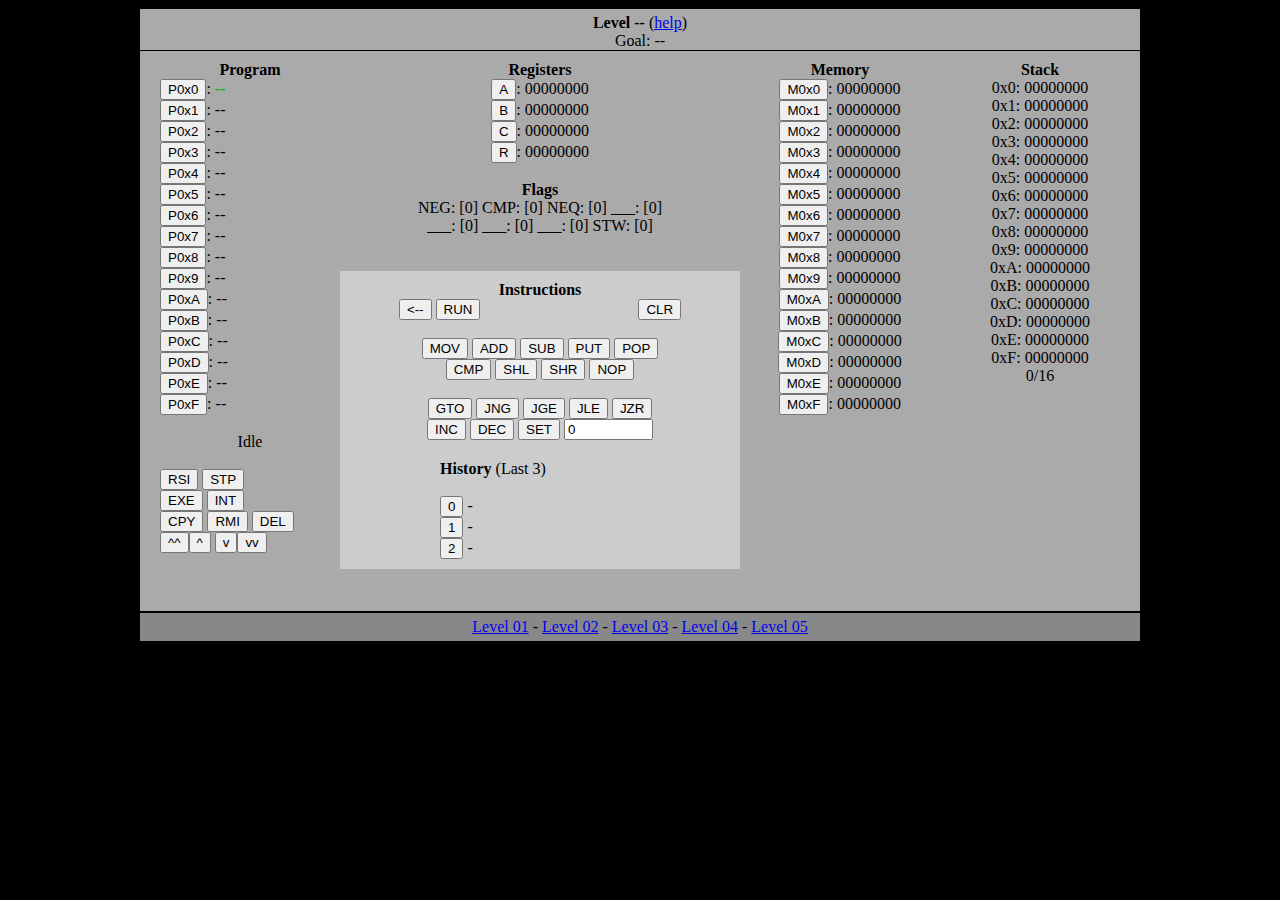
==== index.html @ f168921c "added level 5" ====
<meta charset="UTF-8"> 
<link rel=stylesheet href="./styles.css" type="text/css">
<script src="https://code.jquery.com/jquery-1.9.1.min.js"></script>
<script src="./cpyou.js"></script>
<title>CPYou</title>

<body bgcolor="#000000">
<div id="everything">
  <div id="help"></div>
  <b>Level <div id="levelno"></div></b> (<a href="help">help</a>)<br/>
  Goal: <div id="goal"></div> <br/>

  <div id="program">

    <center><b>Program</b></center>
    <input type="submit" value="P0x0">: <div id="programdata">NOP</div><br/>
    <input type="submit" value="P0x1">: <div id="programdata">NOP</div><br/>
    <input type="submit" value="P0x2">: <div id="programdata">NOP</div><br/>
    <input type="submit" value="P0x3">: <div id="programdata">NOP</div><br/>
    <input type="submit" value="P0x4">: <div id="programdata">NOP</div><br/>
    <input type="submit" value="P0x5">: <div id="programdata">NOP</div><br/>
    <input type="submit" value="P0x6">: <div id="programdata">NOP</div><br/>
    <input type="submit" value="P0x7">: <div id="programdata">NOP</div><br/>
    <input type="submit" value="P0x8">: <div id="programdata">NOP</div><br/>
    <input type="submit" value="P0x9">: <div id="programdata">NOP</div><br/>
    <input type="submit" value="P0xA">: <div id="programdata">NOP</div><br/>
    <input type="submit" value="P0xB">: <div id="programdata">NOP</div><br/>
    <input type="submit" value="P0xC">: <div id="programdata">NOP</div><br/>
    <input type="submit" value="P0xD">: <div id="programdata">NOP</div><br/>
    <input type="submit" value="P0xE">: <div id="programdata">NOP</div><br/>
    <input type="submit" value="P0xF">: <div id="programdata">NOP</div><br/>
    <br/>
    <center><div id="progstatus">Idle</div></center>
    <br/>
    <input type="submit" value="RSI">
    <input type="submit" value="STP"><br/>
    <input type="submit" value="EXE">
    <input type="submit" value="INT"><br/>
    <input type="submit" value="CPY">
    <input type="submit" value="RMI">
    <input type="submit" value="DEL"><br/>
    <input type="submit" value="^^"><input type="submit" value="^">
    <input type="submit" value="v"><input type="submit" value="vv">
  </div>

  <div id="registers">
    
    <b>Registers</b><br/>

    <input type="submit" value="A">: <div id="regdata">00000000</div><br/>
    <input type="submit" value="B">: <div id="regdata">00000000</div><br/>
    <input type="submit" value="C">: <div id="regdata">00000000</div><br/>
    <input type="submit" value="R">: <div id="regdata">00000000</div><br/>

    <br/><b>Flags</b><br/>
    NEG: [<div id="flagdata">0</div>] 
    CMP: [<div id="flagdata">0</div>] 
    NEQ: [<div id="flagdata">0</div>] 
    ___: [<div id="flagdata">0</div>]<br/>
    ___: [<div id="flagdata">0</div>] 
    ___: [<div id="flagdata">0</div>] 
    ___: [<div id="flagdata">0</div>] 
    STW: [<div id="flagdata">0</div>]<br/>

    <br/><br/>

    <div id="instructions">

      <b>Instructions</b><br/>
      
      <input type="submit" value="<--"> 
      <input type="submit" value="RUN"> 
      <div id="instruction"></div>
      <input type="submit" value="CLR">
      <br/><br/>
      <input type="submit" value="MOV">
      <input type="submit" value="ADD">
      <input type="submit" value="SUB">
      <input type="submit" value="PUT">
      <input type="submit" value="POP"><br/>
      <input type="submit" value="CMP">
      <input type="submit" value="SHL">
      <input type="submit" value="SHR">
      <input type="submit" value="NOP"><br/><br/>
      <input type="submit" value="GTO">
      <input type="submit" value="JNG">
      <input type="submit" value="JGE">
      <input type="submit" value="JLE">
      <input type="submit" value="JZR"><br/>
      <input type="submit" value="INC">
      <input type="submit" value="DEC">
      <input type="submit" value="SET">
      <input type="form" id="inputtxt" value="0" size="8">
      


    </div>
  </div>
  
  <div id="stack">
    <b>Stack</b><br/>
    0x0: <div id="stackdata">00000000</div><br/>
    0x1: <div id="stackdata">00000000</div><br/>
    0x2: <div id="stackdata">00000000</div><br/>
    0x3: <div id="stackdata">00000000</div><br/>
    0x4: <div id="stackdata">00000000</div><br/>
    0x5: <div id="stackdata">00000000</div><br/>
    0x6: <div id="stackdata">00000000</div><br/>
    0x7: <div id="stackdata">00000000</div><br/>
    0x8: <div id="stackdata">00000000</div><br/>
    0x9: <div id="stackdata">00000000</div><br/>
    0xA: <div id="stackdata">00000000</div><br/>
    0xB: <div id="stackdata">00000000</div><br/>
    0xC: <div id="stackdata">00000000</div><br/>
    0xD: <div id="stackdata">00000000</div><br/>
    0xE: <div id="stackdata">00000000</div><br/>
    0xF: <div id="stackdata">00000000</div><br/>
    <div id="stacklen">0</div>/16
  </div>

  <div id="memory">
    <b>Memory</b><br/>
    <input type="submit" value="M0x0">: <div id="memdata">00000000</div><br/>
    <input type="submit" value="M0x1">: <div id="memdata">00000000</div><br/>
    <input type="submit" value="M0x2">: <div id="memdata">00000000</div><br/>
    <input type="submit" value="M0x3">: <div id="memdata">00000000</div><br/>
    <input type="submit" value="M0x4">: <div id="memdata">00000000</div><br/>
    <input type="submit" value="M0x5">: <div id="memdata">00000000</div><br/>
    <input type="submit" value="M0x6">: <div id="memdata">00000000</div><br/>
    <input type="submit" value="M0x7">: <div id="memdata">00000000</div><br/>
    <input type="submit" value="M0x8">: <div id="memdata">00000000</div><br/>
    <input type="submit" value="M0x9">: <div id="memdata">00000000</div><br/>
    <input type="submit" value="M0xA">: <div id="memdata">00000000</div><br/>
    <input type="submit" value="M0xB">: <div id="memdata">00000000</div><br/>
    <input type="submit" value="M0xC">: <div id="memdata">00000000</div><br/>
    <input type="submit" value="M0xD">: <div id="memdata">00000000</div><br/>
    <input type="submit" value="M0xE">: <div id="memdata">00000000</div><br/>
    <input type="submit" value="M0xF">: <div id="memdata">00000000</div><br/>
  </div>

  <div id="history">
    <b>History</b> (Last 3)<br/><br>
    <input type="submit" value="0"> - <div id="histdata"></div><br/>
    <input type="submit" value="1"> - <div id="histdata"></div><br/>
    <input type="submit" value="2"> - <div id="histdata"></div><br/>
  </div>
    
</div>
<div id="levels">
    <a href="01">Level 01</a> - 
    <a href="02">Level 02</a> - 
    <a href="03">Level 03</a> -
    <a href="04">Level 04</a> -
    <a href="05">Level 05</a>  
    <!--<a href="06">Level 06</a> - 
    <a href="07">Level 07</a> -
    <a href="08">Level 08</a> <br/> 
    <a href="09">Level 09</a> -
    <a href="10">Level 10</a> - 
    <a href="11">Level 11</a> - 
    <a href="12">Level 12</a> - 
    <a href="13">Level 13</a> - 
    <a href="14">Level 14</a> -
    <a href="15">Level 15</a> - 
    <a href="16">Level 16</a> -->

  </div>
---- styles.css ----
#everything{
  width: 1000px;
  background: #AAA;
  position: relative;
  text-align: center;
  margin: auto;
  padding-top: 5px;
  margin-top: 0px;
  border: 1px solid;
  display: table;
  clear: both;
}

#help{
  width: 1000px;
  height: 0;
  z-index: 999;
  background-image: url("./img/help.png");
  float: left;
  position: absolute;
}

#program{
  border-top: 1px solid;
  width: 180px;
  background: #AAA;
  padding-top: 10px;
  padding-bottom: 10px;
  float: left;
  text-align: left;
  padding-left: 20px;
}

#registers{
  width: 400px;
  background: #AAA;
  border-top: 1px solid;
  padding-top: 10px;
  float: left;

}

#instructions{
  width: 400px;
  background: #CCC;
  float: left;
  text-align: center;
  padding-top: 10px;
  padding-bottom: 10px;
}

#history{
  width: 300px;
  background: #CCC;  
  float: left;
  text-align: left;
  padding-left: 100px;
  padding-bottom: 10px;
  padding-top: 10px;
}

#memory{
  width: 200px;
  height: 550px;
  background: #AAA;
  float: right;
  text-align: center;
  border-top: 1px solid;
  padding-top: 10px;
}

#stack{
  width: 200px;
  background: #AAA;
  text-align: center;
  float: right;
  border-top: 1px solid;
  padding-top: 10px;
}

#levels{
  width: 1000px;
  background: #888;
  bottom: 0px;
  padding-top: 5px;
  padding-bottom: 5px;
  border: 1px solid;
  margin-left: -1px;
  position:relative;
  margin: auto;
  text-align: center;
}

#stackdata{
  display: inline-block;
}

#programdata{
  display: inline-block;
}

#stacklen{
  display: inline-block;
}

#memdata{
  display: inline-block;
}

#regdata{
  display: inline-block;
}

#histdata{
  display: inline-block;
}

#flagdata{
  display: inline-block;
}

#goal{
  display: inline-block;
}

#levelno{
  display: inline-block;
}

#progstatus{
  display: inline-block;
}

#instruction{
  display: inline-block;
  width: 150px;
}

#inputtxt{
  display: inline-block;
}
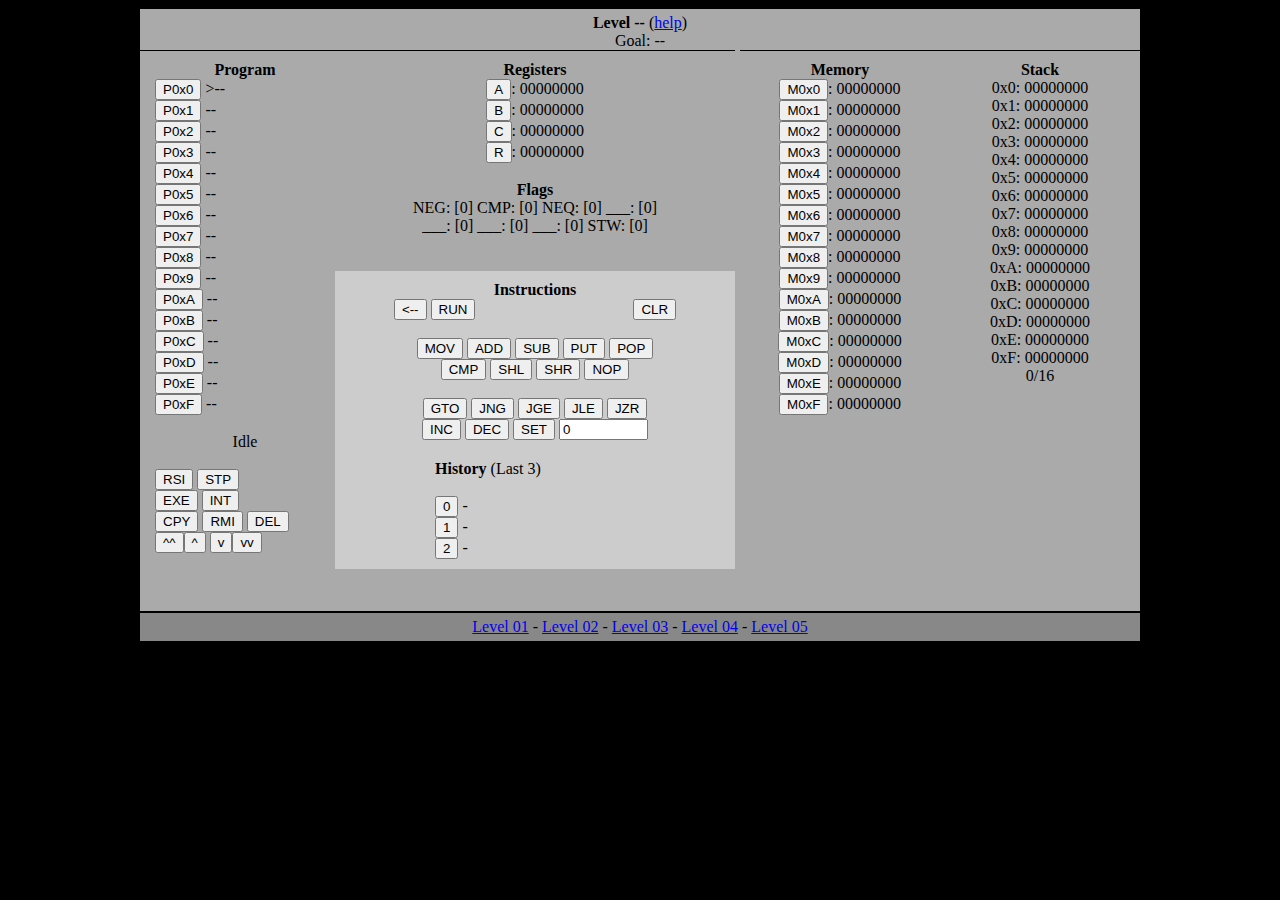
==== commit 9883605b: "changed green highlight for arrow" ====
--- a/index.html
+++ b/index.html
@@ -13,22 +13,22 @@
   <div id="program">
 
     <center><b>Program</b></center>
-    <input type="submit" value="P0x0">: <div id="programdata">NOP</div><br/>
-    <input type="submit" value="P0x1">: <div id="programdata">NOP</div><br/>
-    <input type="submit" value="P0x2">: <div id="programdata">NOP</div><br/>
-    <input type="submit" value="P0x3">: <div id="programdata">NOP</div><br/>
-    <input type="submit" value="P0x4">: <div id="programdata">NOP</div><br/>
-    <input type="submit" value="P0x5">: <div id="programdata">NOP</div><br/>
-    <input type="submit" value="P0x6">: <div id="programdata">NOP</div><br/>
-    <input type="submit" value="P0x7">: <div id="programdata">NOP</div><br/>
-    <input type="submit" value="P0x8">: <div id="programdata">NOP</div><br/>
-    <input type="submit" value="P0x9">: <div id="programdata">NOP</div><br/>
-    <input type="submit" value="P0xA">: <div id="programdata">NOP</div><br/>
-    <input type="submit" value="P0xB">: <div id="programdata">NOP</div><br/>
-    <input type="submit" value="P0xC">: <div id="programdata">NOP</div><br/>
-    <input type="submit" value="P0xD">: <div id="programdata">NOP</div><br/>
-    <input type="submit" value="P0xE">: <div id="programdata">NOP</div><br/>
-    <input type="submit" value="P0xF">: <div id="programdata">NOP</div><br/>
+    <input type="submit" value="P0x0"> <div id="programdata">NOP</div><br/>
+    <input type="submit" value="P0x1"> <div id="programdata">NOP</div><br/>
+    <input type="submit" value="P0x2"> <div id="programdata">NOP</div><br/>
+    <input type="submit" value="P0x3"> <div id="programdata">NOP</div><br/>
+    <input type="submit" value="P0x4"> <div id="programdata">NOP</div><br/>
+    <input type="submit" value="P0x5"> <div id="programdata">NOP</div><br/>
+    <input type="submit" value="P0x6"> <div id="programdata">NOP</div><br/>
+    <input type="submit" value="P0x7"> <div id="programdata">NOP</div><br/>
+    <input type="submit" value="P0x8"> <div id="programdata">NOP</div><br/>
+    <input type="submit" value="P0x9"> <div id="programdata">NOP</div><br/>
+    <input type="submit" value="P0xA"> <div id="programdata">NOP</div><br/>
+    <input type="submit" value="P0xB"> <div id="programdata">NOP</div><br/>
+    <input type="submit" value="P0xC"> <div id="programdata">NOP</div><br/>
+    <input type="submit" value="P0xD"> <div id="programdata">NOP</div><br/>
+    <input type="submit" value="P0xE"> <div id="programdata">NOP</div><br/>
+    <input type="submit" value="P0xF"> <div id="programdata">NOP</div><br/>
     <br/>
     <center><div id="progstatus">Idle</div></center>
     <br/>
--- a/styles.css
+++ b/styles.css
@@ -28,7 +28,7 @@
   padding-bottom: 10px;
   float: left;
   text-align: left;
-  padding-left: 20px;
+  padding-left: 15px;
 }
 
 #registers{
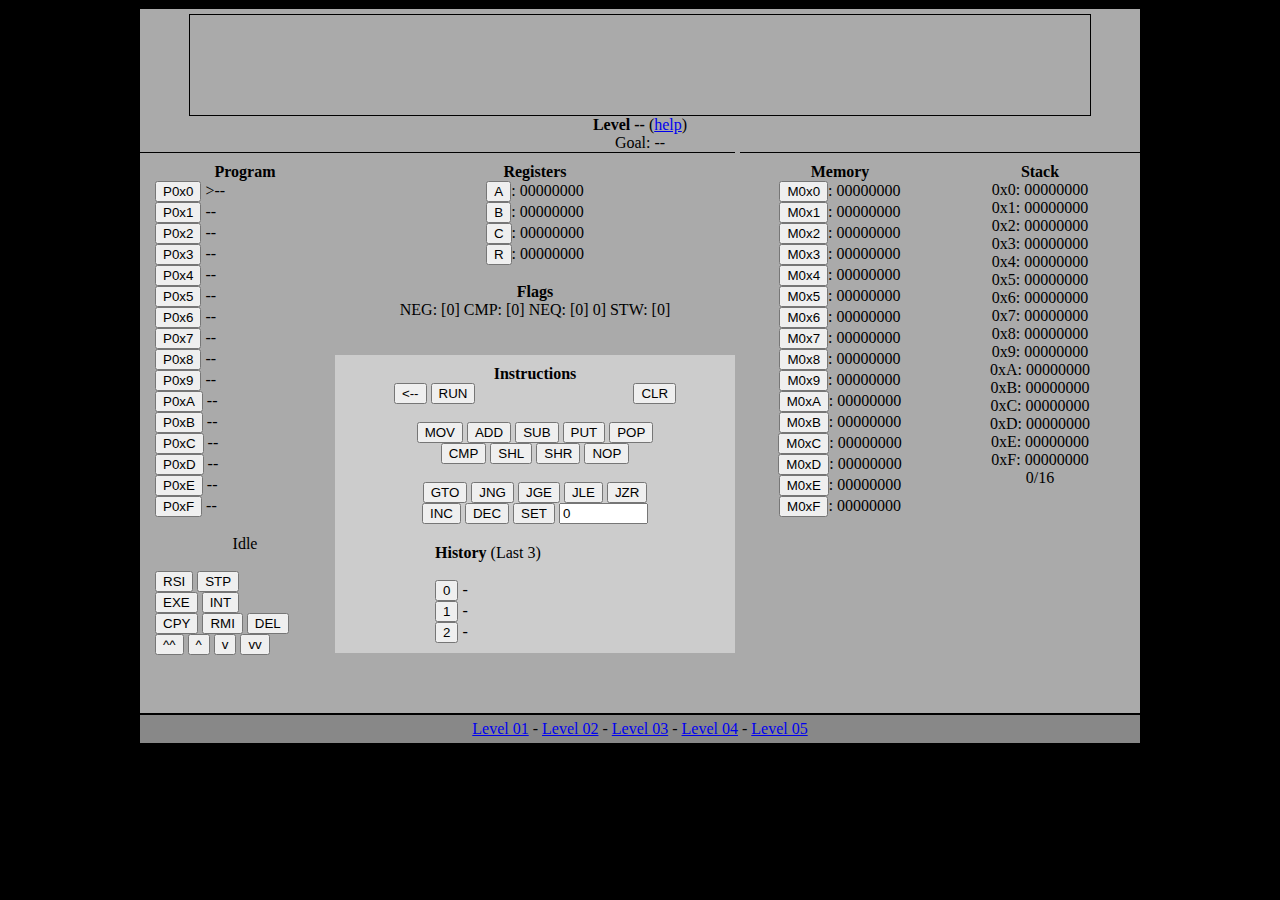
==== commit f88e5238: "reorganized files" ====
--- a/index.html
+++ b/index.html
@@ -1,7 +1,7 @@
 <meta charset="UTF-8"> 
-<link rel=stylesheet href="./styles.css" type="text/css">
+<link rel=stylesheet href="./res/styles.css" type="text/css">
 <script src="https://code.jquery.com/jquery-1.9.1.min.js"></script>
-<script src="./cpyou.js"></script>
+<script src="./res/cpyou.js"></script>
 <title>CPYou</title>
 
 <body bgcolor="#000000">
@@ -32,15 +32,17 @@
     <br/>
     <center><div id="progstatus">Idle</div></center>
     <br/>
-    <input type="submit" value="RSI">
-    <input type="submit" value="STP"><br/>
-    <input type="submit" value="EXE">
-    <input type="submit" value="INT"><br/>
-    <input type="submit" value="CPY">
-    <input type="submit" value="RMI">
-    <input type="submit" value="DEL"><br/>
-    <input type="submit" value="^^"><input type="submit" value="^">
-    <input type="submit" value="v"><input type="submit" value="vv">
+    <input type="submit" value="RSI" title="Run Single Instruction">
+    <input type="submit" value="STP" title="STeP. Run single instruction and advance pointer"><br/>
+    <input type="submit" value="EXE" title="EXEcute. Run all instructions in program memory starting at the current instruction pointer">
+    <input type="submit" value="INT" title="INTerrupt. Stop a running program"><br/>
+    <input type="submit" value="CPY" title="CoPY. Copies the instruction from one program memory slot to another">
+    <input type="submit" value="RMI" title="ReMove Instruction. Clears a program memory slot.">
+    <input type="submit" value="DEL" title="Clear program memory"><br/>
+    <input type="submit" value="^^" title="go to first instruction">
+    <input type="submit" value="^" title="go to previous instruction">
+    <input type="submit" value="v" title="go to next instruction">
+    <input type="submit" value="vv" title="go to last instruction">
   </div>
 
   <div id="registers">
@@ -56,10 +58,10 @@
     NEG: [<div id="flagdata">0</div>] 
     CMP: [<div id="flagdata">0</div>] 
     NEQ: [<div id="flagdata">0</div>] 
-    ___: [<div id="flagdata">0</div>]<br/>
+    <!-- ___: [<div id="flagdata">0</div>]<br/>
     ___: [<div id="flagdata">0</div>] 
     ___: [<div id="flagdata">0</div>] 
-    ___: [<div id="flagdata">0</div>] 
+    ___: [ --><div id="flagdata">0</div>] 
     STW: [<div id="flagdata">0</div>]<br/>
 
     <br/><br/>
@@ -68,10 +70,10 @@
 
       <b>Instructions</b><br/>
       
-      <input type="submit" value="<--"> 
-      <input type="submit" value="RUN"> 
+      <input type="submit" value="<--" title="move to program memory"> 
+      <input type="submit" value="RUN" title="run this instruction"> 
       <div id="instruction"></div>
-      <input type="submit" value="CLR">
+      <input type="submit" value="CLR" title="clear instruction">
       <br/><br/>
       <input type="submit" value="MOV">
       <input type="submit" value="ADD">
--- a/res/styles.css
+++ b/res/styles.css
@@ -0,0 +1,145 @@
+#everything{
+  width: 1000px;
+  background: #AAA;
+  position: relative;
+  text-align: center;
+  margin: auto;
+  padding-top: 5px;
+  margin-top: 0px;
+  border: 1px solid;
+  display: table;
+  clear: both;
+}
+
+#help{
+  width: 800px;
+  background: #AAA;
+  position: relative;
+  text-align: left;
+  margin: auto;
+  padding: 50px;
+  margin-top: 0px;
+  border: 1px solid;
+  display: table;
+  clear: both;
+}
+
+#program{
+  border-top: 1px solid;
+  width: 180px;
+  background: #AAA;
+  padding-top: 10px;
+  padding-bottom: 10px;
+  float: left;
+  text-align: left;
+  padding-left: 15px;
+}
+
+#registers{
+  width: 400px;
+  background: #AAA;
+  border-top: 1px solid;
+  padding-top: 10px;
+  float: left;
+
+}
+
+#instructions{
+  width: 400px;
+  background: #CCC;
+  float: left;
+  text-align: center;
+  padding-top: 10px;
+  padding-bottom: 10px;
+}
+
+#history{
+  width: 300px;
+  background: #CCC;  
+  float: left;
+  text-align: left;
+  padding-left: 100px;
+  padding-bottom: 10px;
+  padding-top: 10px;
+}
+
+#memory{
+  width: 200px;
+  height: 550px;
+  background: #AAA;
+  float: right;
+  text-align: center;
+  border-top: 1px solid;
+  padding-top: 10px;
+}
+
+#stack{
+  width: 200px;
+  background: #AAA;
+  text-align: center;
+  float: right;
+  border-top: 1px solid;
+  padding-top: 10px;
+}
+
+#levels{
+  width: 1000px;
+  background: #888;
+  bottom: 0px;
+  padding-top: 5px;
+  padding-bottom: 5px;
+  border: 1px solid;
+  margin-left: -1px;
+  position:relative;
+  margin: auto;
+  text-align: center;
+}
+
+#stackdata{
+  display: inline-block;
+}
+
+#programdata{
+  display: inline-block;
+}
+
+#stacklen{
+  display: inline-block;
+}
+
+#memdata{
+  display: inline-block;
+}
+
+#regdata{
+  display: inline-block;
+}
+
+#histdata{
+  display: inline-block;
+}
+
+#flagdata{
+  display: inline-block;
+}
+
+#goal{
+  display: inline-block;
+}
+
+#levelno{
+  display: inline-block;
+}
+
+#progstatus{
+  display: inline-block;
+}
+
+#instruction{
+  display: inline-block;
+  width: 150px;
+}
+
+#inputtxt{
+  display: inline-block;
+}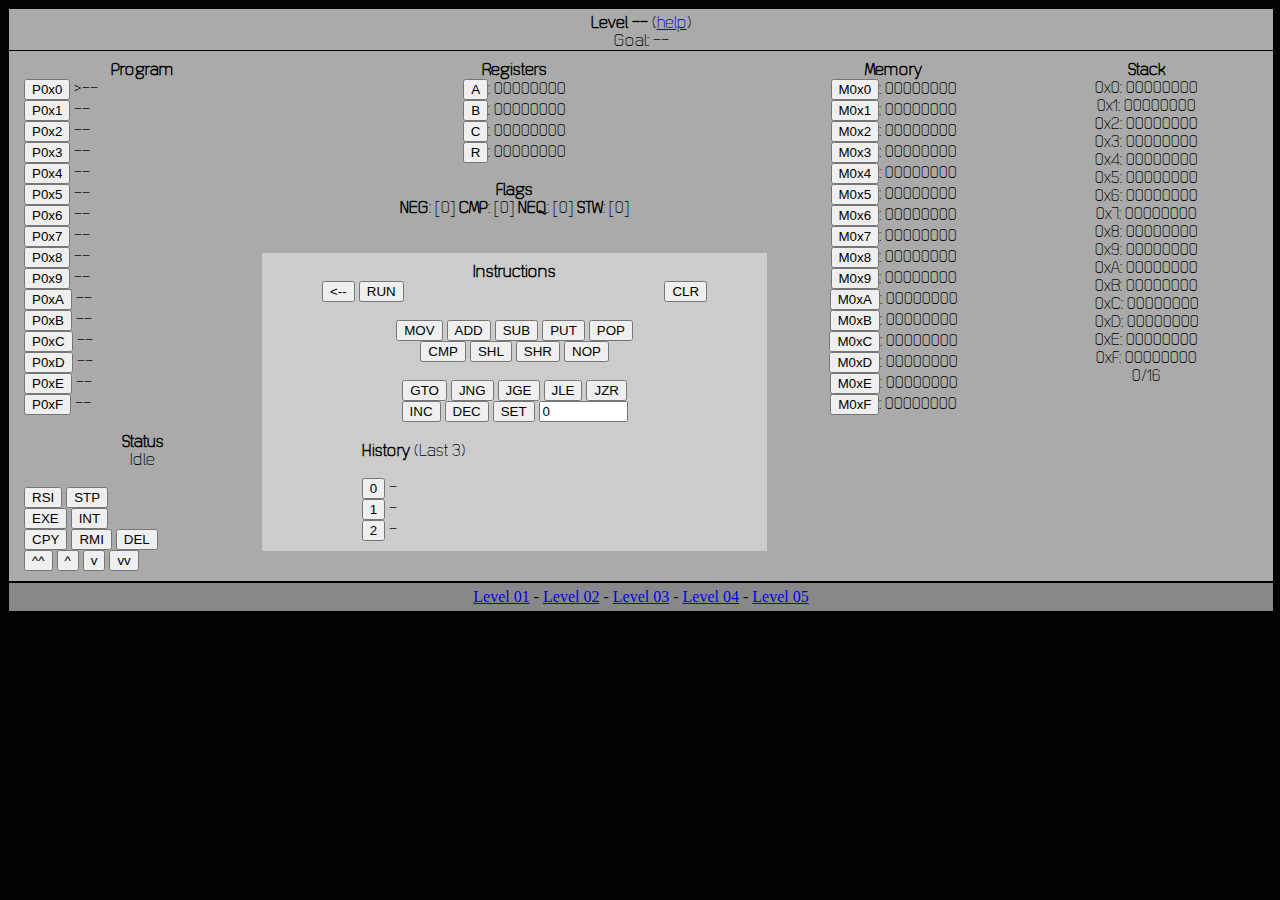
==== commit e9b35988: "modified CSS to it looks OK on mobile" ====
--- a/index.html
+++ b/index.html
@@ -4,9 +4,8 @@
 <script src="./res/cpyou.js"></script>
 <title>CPYou</title>
 
-<body bgcolor="#000000">
+<body bgcolor="#020202">
 <div id="everything">
-  <div id="help"></div>
   <b>Level <div id="levelno"></div></b> (<a href="help">help</a>)<br/>
   Goal: <div id="goal"></div> <br/>
 
@@ -30,7 +29,8 @@
     <input type="submit" value="P0xE"> <div id="programdata">NOP</div><br/>
     <input type="submit" value="P0xF"> <div id="programdata">NOP</div><br/>
     <br/>
-    <center><div id="progstatus">Idle</div></center>
+    <center><b>Status</b><br/>
+    <div id="progstatus">Idle</div></center>
     <br/>
     <input type="submit" value="RSI" title="Run Single Instruction">
     <input type="submit" value="STP" title="STeP. Run single instruction and advance pointer"><br/>
@@ -48,28 +48,24 @@
   <div id="registers">
     
     <b>Registers</b><br/>
-
     <input type="submit" value="A">: <div id="regdata">00000000</div><br/>
     <input type="submit" value="B">: <div id="regdata">00000000</div><br/>
     <input type="submit" value="C">: <div id="regdata">00000000</div><br/>
     <input type="submit" value="R">: <div id="regdata">00000000</div><br/>
 
     <br/><b>Flags</b><br/>
-    NEG: [<div id="flagdata">0</div>] 
-    CMP: [<div id="flagdata">0</div>] 
-    NEQ: [<div id="flagdata">0</div>] 
-    <!-- ___: [<div id="flagdata">0</div>]<br/>
-    ___: [<div id="flagdata">0</div>] 
-    ___: [<div id="flagdata">0</div>] 
-    ___: [ --><div id="flagdata">0</div>] 
-    STW: [<div id="flagdata">0</div>]<br/>
+    <b>NEG</b>: [<div id="flagdata">0</div>] 
+    <b>CMP</b>: [<div id="flagdata">0</div>] 
+    <b>NEQ</b>: [<div id="flagdata">0</div>] 
+    <!-- <b>___</b>: [<div id="flagdata">0</div>]<br/>
+    <b>___</b>: [<div id="flagdata">0</div>] 
+    <b>___</b>: [<div id="flagdata">0</div>] 
+    <b>___</b>: [ <div id="flagdata">0</div>] -->
+    <b>STW</b>: [<div id="flagdata">0</div>]<br/>
 
     <br/><br/>
-
     <div id="instructions">
-
       <b>Instructions</b><br/>
-      
       <input type="submit" value="<--" title="move to program memory"> 
       <input type="submit" value="RUN" title="run this instruction"> 
       <div id="instruction"></div>
@@ -93,60 +89,57 @@
       <input type="submit" value="DEC">
       <input type="submit" value="SET">
       <input type="form" id="inputtxt" value="0" size="8">
-      
-
-
+    </div>
+    <div id="history">
+      <b>History</b> (Last 3)<br/><br>
+      <input type="submit" value="0"> - <div id="histdata"></div><br/>
+      <input type="submit" value="1"> - <div id="histdata"></div><br/>
+      <input type="submit" value="2"> - <div id="histdata"></div><br/>
     </div>
   </div>
   
-  <div id="stack">
-    <b>Stack</b><br/>
-    0x0: <div id="stackdata">00000000</div><br/>
-    0x1: <div id="stackdata">00000000</div><br/>
-    0x2: <div id="stackdata">00000000</div><br/>
-    0x3: <div id="stackdata">00000000</div><br/>
-    0x4: <div id="stackdata">00000000</div><br/>
-    0x5: <div id="stackdata">00000000</div><br/>
-    0x6: <div id="stackdata">00000000</div><br/>
-    0x7: <div id="stackdata">00000000</div><br/>
-    0x8: <div id="stackdata">00000000</div><br/>
-    0x9: <div id="stackdata">00000000</div><br/>
-    0xA: <div id="stackdata">00000000</div><br/>
-    0xB: <div id="stackdata">00000000</div><br/>
-    0xC: <div id="stackdata">00000000</div><br/>
-    0xD: <div id="stackdata">00000000</div><br/>
-    0xE: <div id="stackdata">00000000</div><br/>
-    0xF: <div id="stackdata">00000000</div><br/>
-    <div id="stacklen">0</div>/16
+  <div id="memstack">
+    <div id="stack">
+      <b>Stack</b><br/>
+      0x0: <div id="stackdata">00000000</div><br/>
+      0x1: <div id="stackdata">00000000</div><br/>
+      0x2: <div id="stackdata">00000000</div><br/>
+      0x3: <div id="stackdata">00000000</div><br/>
+      0x4: <div id="stackdata">00000000</div><br/>
+      0x5: <div id="stackdata">00000000</div><br/>
+      0x6: <div id="stackdata">00000000</div><br/>
+      0x7: <div id="stackdata">00000000</div><br/>
+      0x8: <div id="stackdata">00000000</div><br/>
+      0x9: <div id="stackdata">00000000</div><br/>
+      0xA: <div id="stackdata">00000000</div><br/>
+      0xB: <div id="stackdata">00000000</div><br/>
+      0xC: <div id="stackdata">00000000</div><br/>
+      0xD: <div id="stackdata">00000000</div><br/>
+      0xE: <div id="stackdata">00000000</div><br/>
+      0xF: <div id="stackdata">00000000</div><br/>
+      <div id="stacklen">0</div>/16
+    </div>
+
+    <div id="memory">
+      <b>Memory</b><br/>
+      <input type="submit" value="M0x0">: <div id="memdata">00000000</div><br/>
+      <input type="submit" value="M0x1">: <div id="memdata">00000000</div><br/>
+      <input type="submit" value="M0x2">: <div id="memdata">00000000</div><br/>
+      <input type="submit" value="M0x3">: <div id="memdata">00000000</div><br/>
+      <input type="submit" value="M0x4">: <div id="memdata">00000000</div><br/>
+      <input type="submit" value="M0x5">: <div id="memdata">00000000</div><br/>
+      <input type="submit" value="M0x6">: <div id="memdata">00000000</div><br/>
+      <input type="submit" value="M0x7">: <div id="memdata">00000000</div><br/>
+      <input type="submit" value="M0x8">: <div id="memdata">00000000</div><br/>
+      <input type="submit" value="M0x9">: <div id="memdata">00000000</div><br/>
+      <input type="submit" value="M0xA">: <div id="memdata">00000000</div><br/>
+      <input type="submit" value="M0xB">: <div id="memdata">00000000</div><br/>
+      <input type="submit" value="M0xC">: <div id="memdata">00000000</div><br/>
+      <input type="submit" value="M0xD">: <div id="memdata">00000000</div><br/>
+      <input type="submit" value="M0xE">: <div id="memdata">00000000</div><br/>
+      <input type="submit" value="M0xF">: <div id="memdata">00000000</div><br/>
+    </div>
   </div>
-
-  <div id="memory">
-    <b>Memory</b><br/>
-    <input type="submit" value="M0x0">: <div id="memdata">00000000</div><br/>
-    <input type="submit" value="M0x1">: <div id="memdata">00000000</div><br/>
-    <input type="submit" value="M0x2">: <div id="memdata">00000000</div><br/>
-    <input type="submit" value="M0x3">: <div id="memdata">00000000</div><br/>
-    <input type="submit" value="M0x4">: <div id="memdata">00000000</div><br/>
-    <input type="submit" value="M0x5">: <div id="memdata">00000000</div><br/>
-    <input type="submit" value="M0x6">: <div id="memdata">00000000</div><br/>
-    <input type="submit" value="M0x7">: <div id="memdata">00000000</div><br/>
-    <input type="submit" value="M0x8">: <div id="memdata">00000000</div><br/>
-    <input type="submit" value="M0x9">: <div id="memdata">00000000</div><br/>
-    <input type="submit" value="M0xA">: <div id="memdata">00000000</div><br/>
-    <input type="submit" value="M0xB">: <div id="memdata">00000000</div><br/>
-    <input type="submit" value="M0xC">: <div id="memdata">00000000</div><br/>
-    <input type="submit" value="M0xD">: <div id="memdata">00000000</div><br/>
-    <input type="submit" value="M0xE">: <div id="memdata">00000000</div><br/>
-    <input type="submit" value="M0xF">: <div id="memdata">00000000</div><br/>
-  </div>
-
-  <div id="history">
-    <b>History</b> (Last 3)<br/><br>
-    <input type="submit" value="0"> - <div id="histdata"></div><br/>
-    <input type="submit" value="1"> - <div id="histdata"></div><br/>
-    <input type="submit" value="2"> - <div id="histdata"></div><br/>
-  </div>
-    
 </div>
 <div id="levels">
     <a href="01">Level 01</a> - 
--- a/res/styles.css
+++ b/res/styles.css
@@ -1,18 +1,24 @@
+@font-face {font-family: 'quizma';src: url('../font/Quizma_Light_Demo.otf');}
+
 #everything{
-  width: 1000px;
+  width: 100%;
   background: #AAA;
   position: relative;
   text-align: center;
-  margin: auto;
+  margin-left: 0 auto;
+  margin-right: 0 auto;
   padding-top: 5px;
+  padding-left: 0px;
+  padding-right: 0px;
   margin-top: 0px;
   border: 1px solid;
   display: table;
   clear: both;
+  font-family: quizma;
 }
 
 #help{
-  width: 800px;
+  width: 80%;
   background: #AAA;
   position: relative;
   text-align: left;
@@ -25,8 +31,10 @@
 }
 
 #program{
+  box-sizing:border-box;
+  display: block;
   border-top: 1px solid;
-  width: 180px;
+  width: 20%;
   background: #AAA;
   padding-top: 10px;
   padding-bottom: 10px;
@@ -36,16 +44,18 @@
 }
 
 #registers{
-  width: 400px;
+  overflow-x: hidden;
+  box-sizing:border-box;
+  display: block-inline;
+  width: 40%;
   background: #AAA;
   border-top: 1px solid;
   padding-top: 10px;
   float: left;
-
 }
 
 #instructions{
-  width: 400px;
+  width: 100%;
   background: #CCC;
   float: left;
   text-align: center;
@@ -54,7 +64,7 @@
 }
 
 #history{
-  width: 300px;
+  width: 100%;
   background: #CCC;  
   float: left;
   text-align: left;
@@ -63,18 +73,23 @@
   padding-top: 10px;
 }
 
+#memstack{
+  box-sizing: border-box;
+  width: 40%;
+  float: right;
+}
+
 #memory{
-  width: 200px;
-  height: 550px;
+  width: 50%;
   background: #AAA;
-  float: right;
+  float: left;
   text-align: center;
   border-top: 1px solid;
   padding-top: 10px;
 }
 
 #stack{
-  width: 200px;
+  width: 50%;
   background: #AAA;
   text-align: center;
   float: right;
@@ -83,7 +98,7 @@
 }
 
 #levels{
-  width: 1000px;
+  width: 100%;
   background: #888;
   bottom: 0px;
   padding-top: 5px;
@@ -137,7 +152,7 @@
 
 #instruction{
   display: inline-block;
-  width: 150px;
+  width: 50%;
 }
 
 #inputtxt{
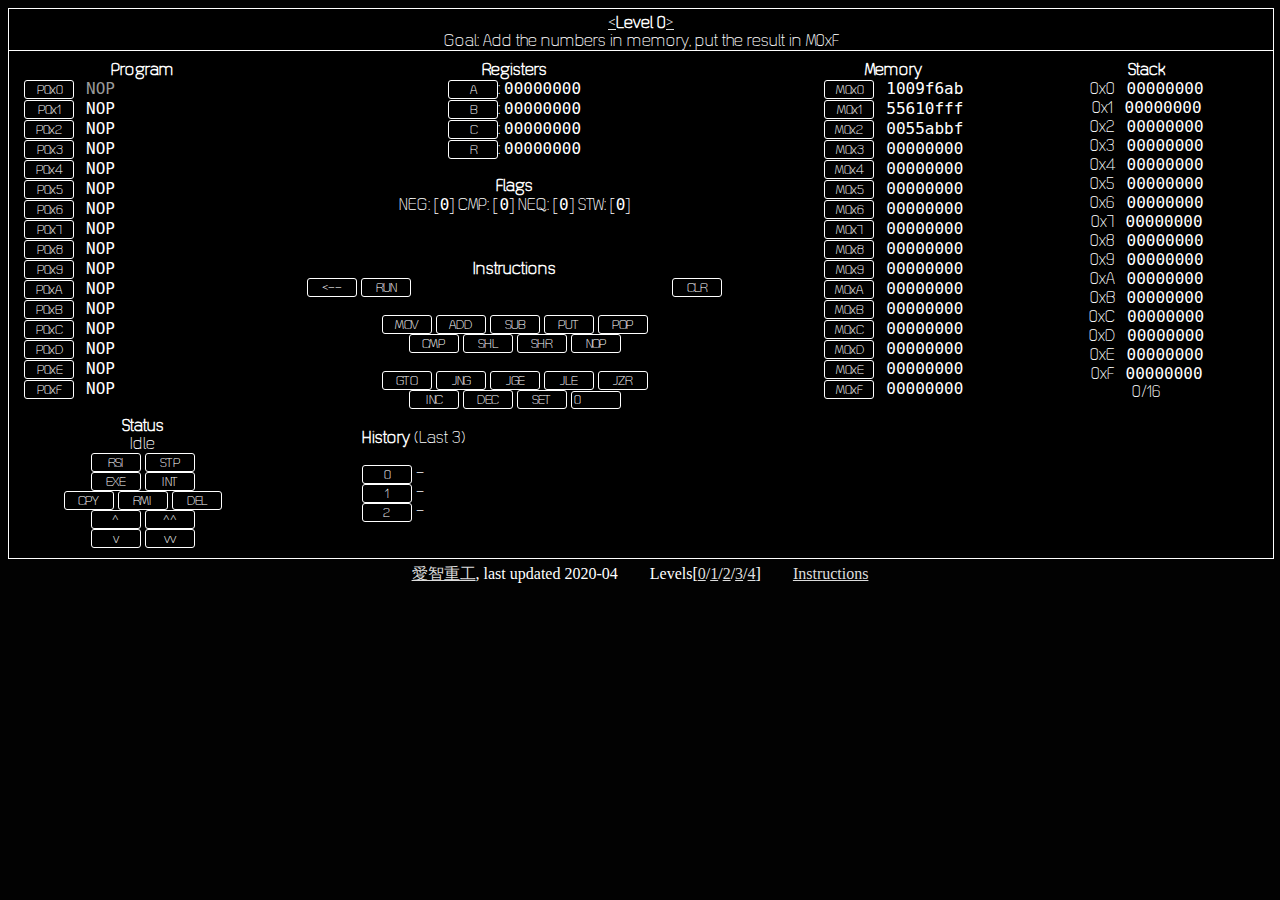
==== commit 8ffff307: "improvements" ====
--- a/index.html
+++ b/index.html
@@ -6,43 +6,45 @@
 
 <body bgcolor="#020202">
 <div id="everything">
-  <b>Level <div id="levelno"></div></b> (<a href="help">help</a>)<br/>
+  <a href="prevlv">&lt;</a> <b>Level <div id="levelno"></div></b> <a href="nextlv">&gt;</a><br/>
   Goal: <div id="goal"></div> <br/>
 
   <div id="program">
 
     <center><b>Program</b></center>
-    <input type="submit" value="P0x0"> <div id="programdata">NOP</div><br/>
-    <input type="submit" value="P0x1"> <div id="programdata">NOP</div><br/>
-    <input type="submit" value="P0x2"> <div id="programdata">NOP</div><br/>
-    <input type="submit" value="P0x3"> <div id="programdata">NOP</div><br/>
-    <input type="submit" value="P0x4"> <div id="programdata">NOP</div><br/>
-    <input type="submit" value="P0x5"> <div id="programdata">NOP</div><br/>
-    <input type="submit" value="P0x6"> <div id="programdata">NOP</div><br/>
-    <input type="submit" value="P0x7"> <div id="programdata">NOP</div><br/>
-    <input type="submit" value="P0x8"> <div id="programdata">NOP</div><br/>
-    <input type="submit" value="P0x9"> <div id="programdata">NOP</div><br/>
-    <input type="submit" value="P0xA"> <div id="programdata">NOP</div><br/>
-    <input type="submit" value="P0xB"> <div id="programdata">NOP</div><br/>
-    <input type="submit" value="P0xC"> <div id="programdata">NOP</div><br/>
-    <input type="submit" value="P0xD"> <div id="programdata">NOP</div><br/>
-    <input type="submit" value="P0xE"> <div id="programdata">NOP</div><br/>
-    <input type="submit" value="P0xF"> <div id="programdata">NOP</div><br/>
+    <input type="submit" value="P0x0">&nbsp;&nbsp;&nbsp;<div id="programdata">NOP</div><br/>
+    <input type="submit" value="P0x1">&nbsp;&nbsp;&nbsp;<div id="programdata">NOP</div><br/>
+    <input type="submit" value="P0x2">&nbsp;&nbsp;&nbsp;<div id="programdata">NOP</div><br/>
+    <input type="submit" value="P0x3">&nbsp;&nbsp;&nbsp;<div id="programdata">NOP</div><br/>
+    <input type="submit" value="P0x4">&nbsp;&nbsp;&nbsp;<div id="programdata">NOP</div><br/>
+    <input type="submit" value="P0x5">&nbsp;&nbsp;&nbsp;<div id="programdata">NOP</div><br/>
+    <input type="submit" value="P0x6">&nbsp;&nbsp;&nbsp;<div id="programdata">NOP</div><br/>
+    <input type="submit" value="P0x7">&nbsp;&nbsp;&nbsp;<div id="programdata">NOP</div><br/>
+    <input type="submit" value="P0x8">&nbsp;&nbsp;&nbsp;<div id="programdata">NOP</div><br/>
+    <input type="submit" value="P0x9">&nbsp;&nbsp;&nbsp;<div id="programdata">NOP</div><br/>
+    <input type="submit" value="P0xA">&nbsp;&nbsp;&nbsp;<div id="programdata">NOP</div><br/>
+    <input type="submit" value="P0xB">&nbsp;&nbsp;&nbsp;<div id="programdata">NOP</div><br/>
+    <input type="submit" value="P0xC">&nbsp;&nbsp;&nbsp;<div id="programdata">NOP</div><br/>
+    <input type="submit" value="P0xD">&nbsp;&nbsp;&nbsp;<div id="programdata">NOP</div><br/>
+    <input type="submit" value="P0xE">&nbsp;&nbsp;&nbsp;<div id="programdata">NOP</div><br/>
+    <input type="submit" value="P0xF">&nbsp;&nbsp;&nbsp;<div id="programdata">NOP</div><br/>
     <br/>
-    <center><b>Status</b><br/>
-    <div id="progstatus">Idle</div></center>
-    <br/>
-    <input type="submit" value="RSI" title="Run Single Instruction">
-    <input type="submit" value="STP" title="STeP. Run single instruction and advance pointer"><br/>
-    <input type="submit" value="EXE" title="EXEcute. Run all instructions in program memory starting at the current instruction pointer">
-    <input type="submit" value="INT" title="INTerrupt. Stop a running program"><br/>
-    <input type="submit" value="CPY" title="CoPY. Copies the instruction from one program memory slot to another">
-    <input type="submit" value="RMI" title="ReMove Instruction. Clears a program memory slot.">
-    <input type="submit" value="DEL" title="Clear program memory"><br/>
-    <input type="submit" value="^^" title="go to first instruction">
-    <input type="submit" value="^" title="go to previous instruction">
-    <input type="submit" value="v" title="go to next instruction">
-    <input type="submit" value="vv" title="go to last instruction">
+    <center>
+      <b>Status</b><br/>
+      <div id="progstatus">Idle</div>
+      <br/>
+      <input type="submit" value="RSI" title="Run Single Instruction">
+      <input type="submit" value="STP" title="STeP. Run single instruction and advance pointer"><br/>
+      <input type="submit" value="EXE" title="EXEcute. Run all instructions in program memory starting at the current instruction pointer">
+      <input type="submit" value="INT" title="INTerrupt. Stop a running program"><br/>
+      <input type="submit" value="CPY" title="CoPY. Copies the instruction from one program memory slot to another">
+      <input type="submit" value="RMI" title="ReMove Instruction. Clears a program memory slot.">
+      <input type="submit" value="DEL" title="Clear program memory"><br/>
+      <input type="submit" value="^" title="go to previous instruction">
+      <input type="submit" value="^^" title="go to first instruction"><br/>
+      <input type="submit" value="v" title="go to next instruction">
+      <input type="submit" value="vv" title="go to last instruction">
+    </center>
   </div>
 
   <div id="registers">
@@ -54,14 +56,14 @@
     <input type="submit" value="R">: <div id="regdata">00000000</div><br/>
 
     <br/><b>Flags</b><br/>
-    <b>NEG</b>: [<div id="flagdata">0</div>] 
-    <b>CMP</b>: [<div id="flagdata">0</div>] 
-    <b>NEQ</b>: [<div id="flagdata">0</div>] 
-    <!-- <b>___</b>: [<div id="flagdata">0</div>]<br/>
-    <b>___</b>: [<div id="flagdata">0</div>] 
-    <b>___</b>: [<div id="flagdata">0</div>] 
-    <b>___</b>: [ <div id="flagdata">0</div>] -->
-    <b>STW</b>: [<div id="flagdata">0</div>]<br/>
+    NEG: [<div id="flagdata">0</div>] 
+    CMP: [<div id="flagdata">0</div>] 
+    NEQ: [<div id="flagdata">0</div>] 
+    <!-- ___: [<div id="flagdata">0</div>]<br/>
+    ___: [<div id="flagdata">0</div>] 
+    ___: [<div id="flagdata">0</div>] 
+    ___: [ <div id="flagdata">0</div>] -->
+    STW: [<div id="flagdata">0</div>]<br/>
 
     <br/><br/>
     <div id="instructions">
@@ -101,62 +103,51 @@
   <div id="memstack">
     <div id="stack">
       <b>Stack</b><br/>
-      0x0: <div id="stackdata">00000000</div><br/>
-      0x1: <div id="stackdata">00000000</div><br/>
-      0x2: <div id="stackdata">00000000</div><br/>
-      0x3: <div id="stackdata">00000000</div><br/>
-      0x4: <div id="stackdata">00000000</div><br/>
-      0x5: <div id="stackdata">00000000</div><br/>
-      0x6: <div id="stackdata">00000000</div><br/>
-      0x7: <div id="stackdata">00000000</div><br/>
-      0x8: <div id="stackdata">00000000</div><br/>
-      0x9: <div id="stackdata">00000000</div><br/>
-      0xA: <div id="stackdata">00000000</div><br/>
-      0xB: <div id="stackdata">00000000</div><br/>
-      0xC: <div id="stackdata">00000000</div><br/>
-      0xD: <div id="stackdata">00000000</div><br/>
-      0xE: <div id="stackdata">00000000</div><br/>
-      0xF: <div id="stackdata">00000000</div><br/>
+      0x0&nbsp;&nbsp;&nbsp;<div id="stackdata">00000000</div><br/>
+      0x1&nbsp;&nbsp;&nbsp;<div id="stackdata">00000000</div><br/>
+      0x2&nbsp;&nbsp;&nbsp;<div id="stackdata">00000000</div><br/>
+      0x3&nbsp;&nbsp;&nbsp;<div id="stackdata">00000000</div><br/>
+      0x4&nbsp;&nbsp;&nbsp;<div id="stackdata">00000000</div><br/>
+      0x5&nbsp;&nbsp;&nbsp;<div id="stackdata">00000000</div><br/>
+      0x6&nbsp;&nbsp;&nbsp;<div id="stackdata">00000000</div><br/>
+      0x7&nbsp;&nbsp;&nbsp;<div id="stackdata">00000000</div><br/>
+      0x8&nbsp;&nbsp;&nbsp;<div id="stackdata">00000000</div><br/>
+      0x9&nbsp;&nbsp;&nbsp;<div id="stackdata">00000000</div><br/>
+      0xA&nbsp;&nbsp;&nbsp;<div id="stackdata">00000000</div><br/>
+      0xB&nbsp;&nbsp;&nbsp;<div id="stackdata">00000000</div><br/>
+      0xC&nbsp;&nbsp;&nbsp;<div id="stackdata">00000000</div><br/>
+      0xD&nbsp;&nbsp;&nbsp;<div id="stackdata">00000000</div><br/>
+      0xE&nbsp;&nbsp;&nbsp;<div id="stackdata">00000000</div><br/>
+      0xF&nbsp;&nbsp;&nbsp;<div id="stackdata">00000000</div><br/>
       <div id="stacklen">0</div>/16
     </div>
 
     <div id="memory">
       <b>Memory</b><br/>
-      <input type="submit" value="M0x0">: <div id="memdata">00000000</div><br/>
-      <input type="submit" value="M0x1">: <div id="memdata">00000000</div><br/>
-      <input type="submit" value="M0x2">: <div id="memdata">00000000</div><br/>
-      <input type="submit" value="M0x3">: <div id="memdata">00000000</div><br/>
-      <input type="submit" value="M0x4">: <div id="memdata">00000000</div><br/>
-      <input type="submit" value="M0x5">: <div id="memdata">00000000</div><br/>
-      <input type="submit" value="M0x6">: <div id="memdata">00000000</div><br/>
-      <input type="submit" value="M0x7">: <div id="memdata">00000000</div><br/>
-      <input type="submit" value="M0x8">: <div id="memdata">00000000</div><br/>
-      <input type="submit" value="M0x9">: <div id="memdata">00000000</div><br/>
-      <input type="submit" value="M0xA">: <div id="memdata">00000000</div><br/>
-      <input type="submit" value="M0xB">: <div id="memdata">00000000</div><br/>
-      <input type="submit" value="M0xC">: <div id="memdata">00000000</div><br/>
-      <input type="submit" value="M0xD">: <div id="memdata">00000000</div><br/>
-      <input type="submit" value="M0xE">: <div id="memdata">00000000</div><br/>
-      <input type="submit" value="M0xF">: <div id="memdata">00000000</div><br/>
+      <input type="submit" value="M0x0">&nbsp;&nbsp;&nbsp;<div id="memdata">00000000</div><br/>
+      <input type="submit" value="M0x1">&nbsp;&nbsp;&nbsp;<div id="memdata">00000000</div><br/>
+      <input type="submit" value="M0x2">&nbsp;&nbsp;&nbsp;<div id="memdata">00000000</div><br/>
+      <input type="submit" value="M0x3">&nbsp;&nbsp;&nbsp;<div id="memdata">00000000</div><br/>
+      <input type="submit" value="M0x4">&nbsp;&nbsp;&nbsp;<div id="memdata">00000000</div><br/>
+      <input type="submit" value="M0x5">&nbsp;&nbsp;&nbsp;<div id="memdata">00000000</div><br/>
+      <input type="submit" value="M0x6">&nbsp;&nbsp;&nbsp;<div id="memdata">00000000</div><br/>
+      <input type="submit" value="M0x7">&nbsp;&nbsp;&nbsp;<div id="memdata">00000000</div><br/>
+      <input type="submit" value="M0x8">&nbsp;&nbsp;&nbsp;<div id="memdata">00000000</div><br/>
+      <input type="submit" value="M0x9">&nbsp;&nbsp;&nbsp;<div id="memdata">00000000</div><br/>
+      <input type="submit" value="M0xA">&nbsp;&nbsp;&nbsp;<div id="memdata">00000000</div><br/>
+      <input type="submit" value="M0xB">&nbsp;&nbsp;&nbsp;<div id="memdata">00000000</div><br/>
+      <input type="submit" value="M0xC">&nbsp;&nbsp;&nbsp;<div id="memdata">00000000</div><br/>
+      <input type="submit" value="M0xD">&nbsp;&nbsp;&nbsp;<div id="memdata">00000000</div><br/>
+      <input type="submit" value="M0xE">&nbsp;&nbsp;&nbsp;<div id="memdata">00000000</div><br/>
+      <input type="submit" value="M0xF">&nbsp;&nbsp;&nbsp;<div id="memdata">00000000</div><br/>
     </div>
   </div>
 </div>
 <div id="levels">
-    <a href="01">Level 01</a> - 
-    <a href="02">Level 02</a> - 
-    <a href="03">Level 03</a> -
-    <a href="04">Level 04</a> -
-    <a href="05">Level 05</a>  
-    <!--<a href="06">Level 06</a> - 
-    <a href="07">Level 07</a> -
-    <a href="08">Level 08</a> <br/> 
-    <a href="09">Level 09</a> -
-    <a href="10">Level 10</a> - 
-    <a href="11">Level 11</a> - 
-    <a href="12">Level 12</a> - 
-    <a href="13">Level 13</a> - 
-    <a href="14">Level 14</a> -
-    <a href="15">Level 15</a> - 
-    <a href="16">Level 16</a> -->
-
+    <a href="https://achi.se">愛智重工</a>, last updated 2020-04
+    &nbsp;&nbsp;&nbsp;&nbsp;&nbsp;&nbsp;
+    Levels[<a href="01">0</a>/<a href="02">1</a>/<a href="03">2</a>/<a href="04">3</a>/<a href="05">4</a>]
+    <!--<a href="06">5</a>/<a href="07">6</a>/<a href="08">7</a>/<a href="09">8</a>/<a href="10">9</a>/<a href="11">A</a>/<a href="12">B</a>/<a href="13">C</a>/<a href="14">D</a>/<a href="15">E</a>/<a href="16">F</a> -->
+    &nbsp;&nbsp;&nbsp;&nbsp;&nbsp;&nbsp;
+    <a href="https://achi.se">Instructions</a>
   </div>
--- a/res/styles.css
+++ b/res/styles.css
@@ -1,8 +1,31 @@
 @font-face {font-family: 'quizma';src: url('../font/Quizma_Light_Demo.otf');}
+
+a:link {color:#ddd;}
+a:visited {color:#666;}
+
+input[type=submit]{
+    font-family: 'quizma';
+    color: white;
+    border: 1px solid white;
+    border-radius: 3px;
+    background-color: transparent;
+    width: 50px;
+}
+
+input[type=form]{
+    font-family: 'quizma';
+    color: white;
+    border: 1px solid white;
+    border-radius: 3px;
+    background-color: transparent;
+    width: 50px;
+    height: 18px;
+}
 
 #everything{
   width: 100%;
-  background: #AAA;
+  background: #000;
+  color: white;
   position: relative;
   text-align: center;
   margin-left: 0 auto;
@@ -19,7 +42,6 @@
 
 #help{
   width: 80%;
-  background: #AAA;
   position: relative;
   text-align: left;
   margin: auto;
@@ -35,7 +57,6 @@
   display: block;
   border-top: 1px solid;
   width: 20%;
-  background: #AAA;
   padding-top: 10px;
   padding-bottom: 10px;
   float: left;
@@ -48,7 +69,6 @@
   box-sizing:border-box;
   display: block-inline;
   width: 40%;
-  background: #AAA;
   border-top: 1px solid;
   padding-top: 10px;
   float: left;
@@ -56,7 +76,6 @@
 
 #instructions{
   width: 100%;
-  background: #CCC;
   float: left;
   text-align: center;
   padding-top: 10px;
@@ -65,7 +84,6 @@
 
 #history{
   width: 100%;
-  background: #CCC;  
   float: left;
   text-align: left;
   padding-left: 100px;
@@ -81,7 +99,6 @@
 
 #memory{
   width: 50%;
-  background: #AAA;
   float: left;
   text-align: center;
   border-top: 1px solid;
@@ -90,7 +107,6 @@
 
 #stack{
   width: 50%;
-  background: #AAA;
   text-align: center;
   float: right;
   border-top: 1px solid;
@@ -99,11 +115,11 @@
 
 #levels{
   width: 100%;
-  background: #888;
   bottom: 0px;
+  color:white;
   padding-top: 5px;
   padding-bottom: 5px;
-  border: 1px solid;
+/*  border: 1px solid;*/  
   margin-left: -1px;
   position:relative;
   margin: auto;
@@ -112,10 +128,12 @@
 
 #stackdata{
   display: inline-block;
+  font-family: 'monospace';
 }
 
 #programdata{
   display: inline-block;
+  font-family: 'monospace';
 }
 
 #stacklen{
@@ -124,18 +142,22 @@
 
 #memdata{
   display: inline-block;
+  font-family: 'monospace';
 }
 
 #regdata{
   display: inline-block;
+  font-family: 'monospace';
 }
 
 #histdata{
   display: inline-block;
+  font-family: 'monospace';
 }
 
 #flagdata{
   display: inline-block;
+  font-family: 'monospace';
 }
 
 #goal{
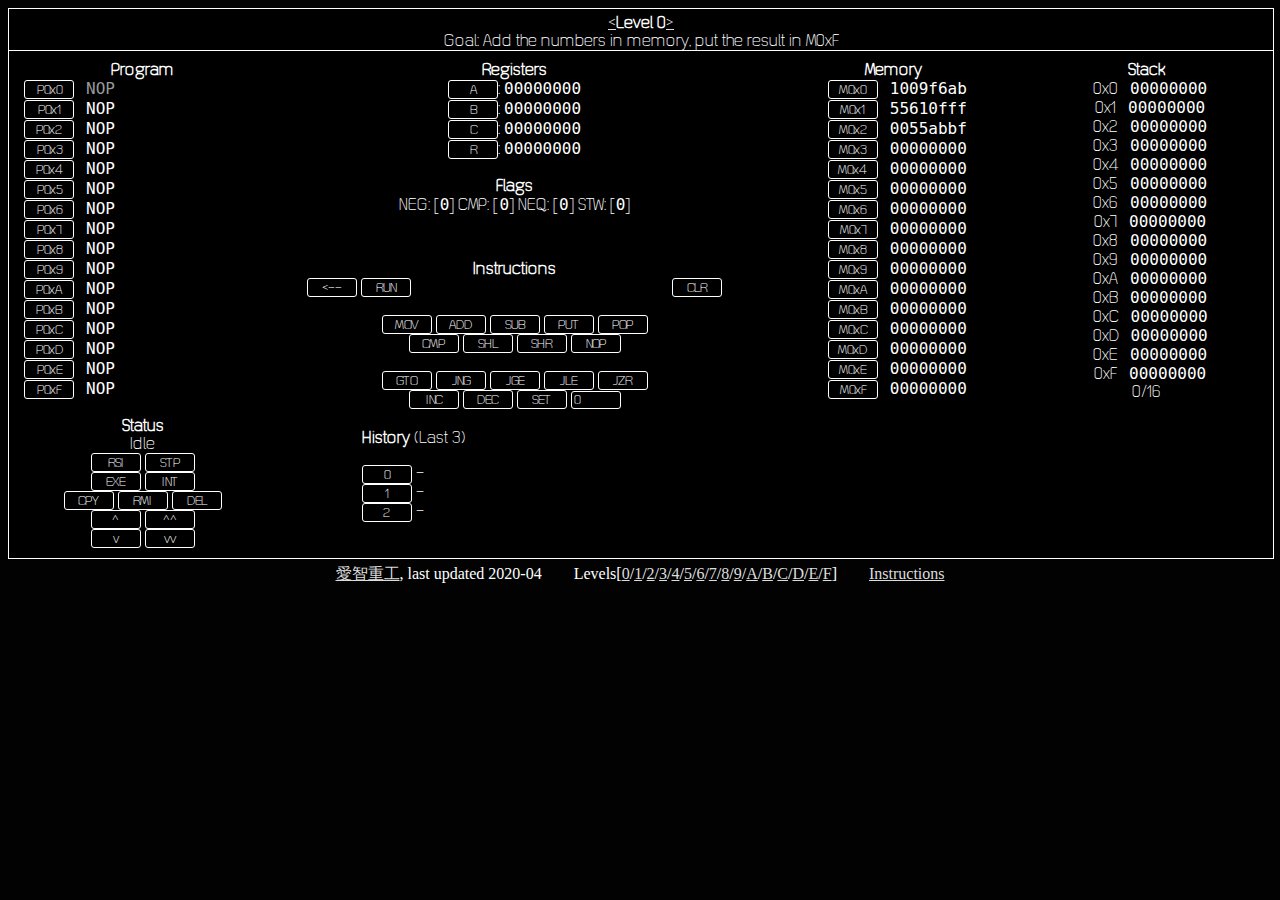
==== commit 337b09c7: "level navigation improved" ====
--- a/index.html
+++ b/index.html
@@ -146,8 +146,7 @@
 <div id="levels">
     <a href="https://achi.se">愛智重工</a>, last updated 2020-04
     &nbsp;&nbsp;&nbsp;&nbsp;&nbsp;&nbsp;
-    Levels[<a href="01">0</a>/<a href="02">1</a>/<a href="03">2</a>/<a href="04">3</a>/<a href="05">4</a>]
-    <!--<a href="06">5</a>/<a href="07">6</a>/<a href="08">7</a>/<a href="09">8</a>/<a href="10">9</a>/<a href="11">A</a>/<a href="12">B</a>/<a href="13">C</a>/<a href="14">D</a>/<a href="15">E</a>/<a href="16">F</a> -->
+    Levels[<a href="0">0</a>/<a href="1">1</a>/<a href="2">2</a>/<a href="3">3</a>/<a href="4">4</a>/<a href="5">5</a>/<a href="6">6</a>/<a href="7">7</a>/<a href="8">8</a>/<a href="9">9</a>/<a href="A">A</a>/<a href="B">B</a>/<a href="C">C</a>/<a href="D">D</a>/<a href="E">E</a>/<a href="F">F</a>]
     &nbsp;&nbsp;&nbsp;&nbsp;&nbsp;&nbsp;
-    <a href="https://achi.se">Instructions</a>
+    <a href="https://github.com/Achifaifa/cpyou/blob/dev/help.md">Instructions</a>
   </div>
--- a/res/styles.css
+++ b/res/styles.css
@@ -127,11 +127,13 @@
 }
 
 #stackdata{
+  width: 70px;
   display: inline-block;
   font-family: 'monospace';
 }
 
 #programdata{
+  width: 70px;
   display: inline-block;
   font-family: 'monospace';
 }
@@ -141,6 +143,7 @@
 }
 
 #memdata{
+  width: 70px;
   display: inline-block;
   font-family: 'monospace';
 }
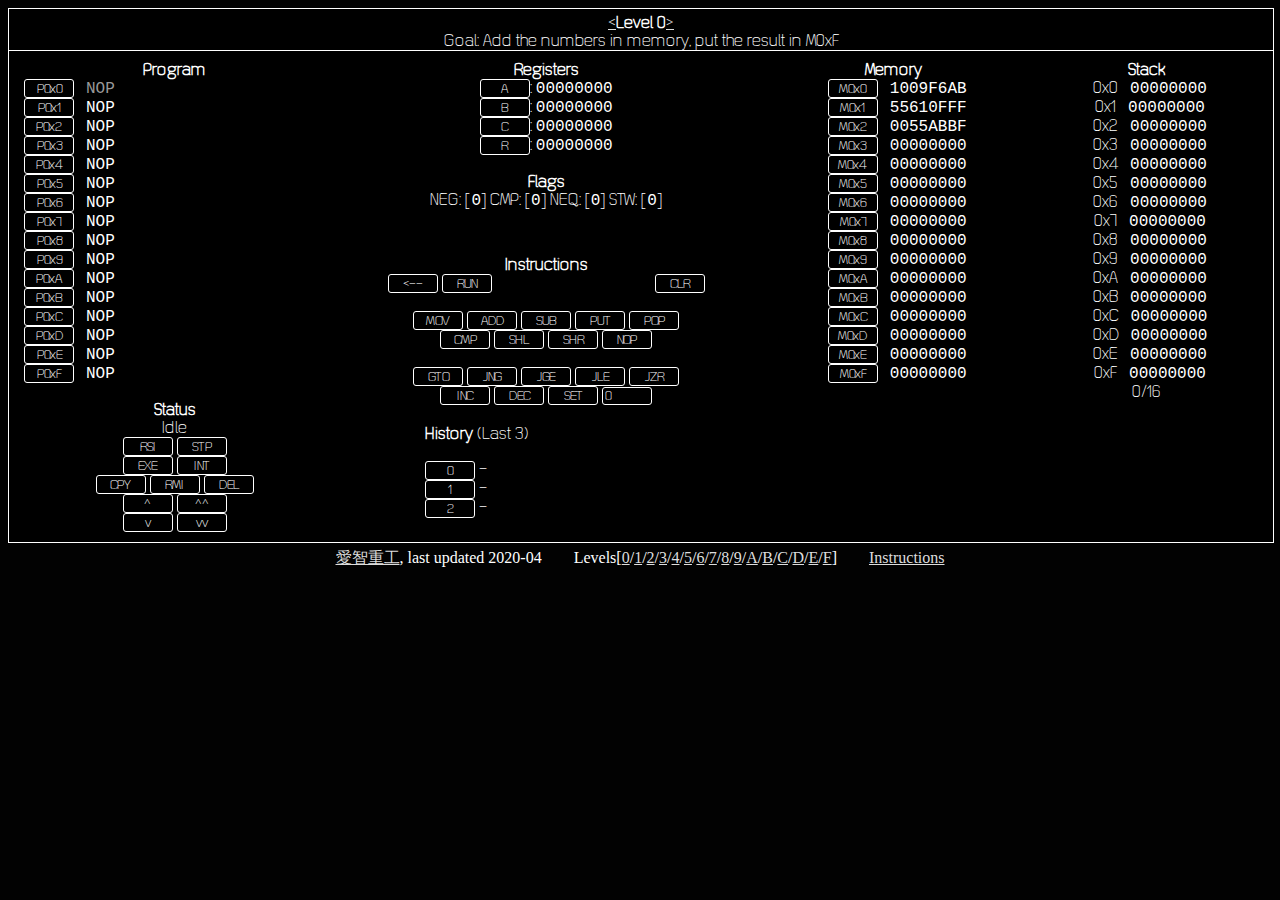
==== commit 79d5d71d: "updated help link" ====
--- a/index.html
+++ b/index.html
@@ -148,5 +148,5 @@
     &nbsp;&nbsp;&nbsp;&nbsp;&nbsp;&nbsp;
     Levels[<a href="0">0</a>/<a href="1">1</a>/<a href="2">2</a>/<a href="3">3</a>/<a href="4">4</a>/<a href="5">5</a>/<a href="6">6</a>/<a href="7">7</a>/<a href="8">8</a>/<a href="9">9</a>/<a href="A">A</a>/<a href="B">B</a>/<a href="C">C</a>/<a href="D">D</a>/<a href="E">E</a>/<a href="F">F</a>]
     &nbsp;&nbsp;&nbsp;&nbsp;&nbsp;&nbsp;
-    <a href="https://github.com/Achifaifa/cpyou/blob/dev/help.md">Instructions</a>
+    <a href="https://github.com/Achifaifa/cpyou/blob/master/help.md">Instructions</a>
   </div>
--- a/res/styles.css
+++ b/res/styles.css
@@ -56,7 +56,7 @@
   box-sizing:border-box;
   display: block;
   border-top: 1px solid;
-  width: 20%;
+  width: 25%;
   padding-top: 10px;
   padding-bottom: 10px;
   float: left;
@@ -68,7 +68,7 @@
   overflow-x: hidden;
   box-sizing:border-box;
   display: block-inline;
-  width: 40%;
+  width: 35%;
   border-top: 1px solid;
   padding-top: 10px;
   float: left;
@@ -128,14 +128,16 @@
 
 #stackdata{
   width: 70px;
+  text-transform: uppercase;
   display: inline-block;
-  font-family: 'monospace';
+  font-family: 'courier';
 }
 
 #programdata{
-  width: 70px;
+/*  width: 65%;
+*/  text-transform: uppercase;
   display: inline-block;
-  font-family: 'monospace';
+  font-family: 'courier';
 }
 
 #stacklen{
@@ -144,23 +146,24 @@
 
 #memdata{
   width: 70px;
+  text-transform: uppercase;
   display: inline-block;
-  font-family: 'monospace';
+  font-family: 'courier';
 }
 
 #regdata{
   display: inline-block;
-  font-family: 'monospace';
+  font-family: 'courier';
 }
 
 #histdata{
   display: inline-block;
-  font-family: 'monospace';
+  font-family: 'courier';
 }
 
 #flagdata{
   display: inline-block;
-  font-family: 'monospace';
+  font-family: 'courier';
 }
 
 #goal{
@@ -177,7 +180,7 @@
 
 #instruction{
   display: inline-block;
-  width: 50%;
+  width: 35%;
 }
 
 #inputtxt{
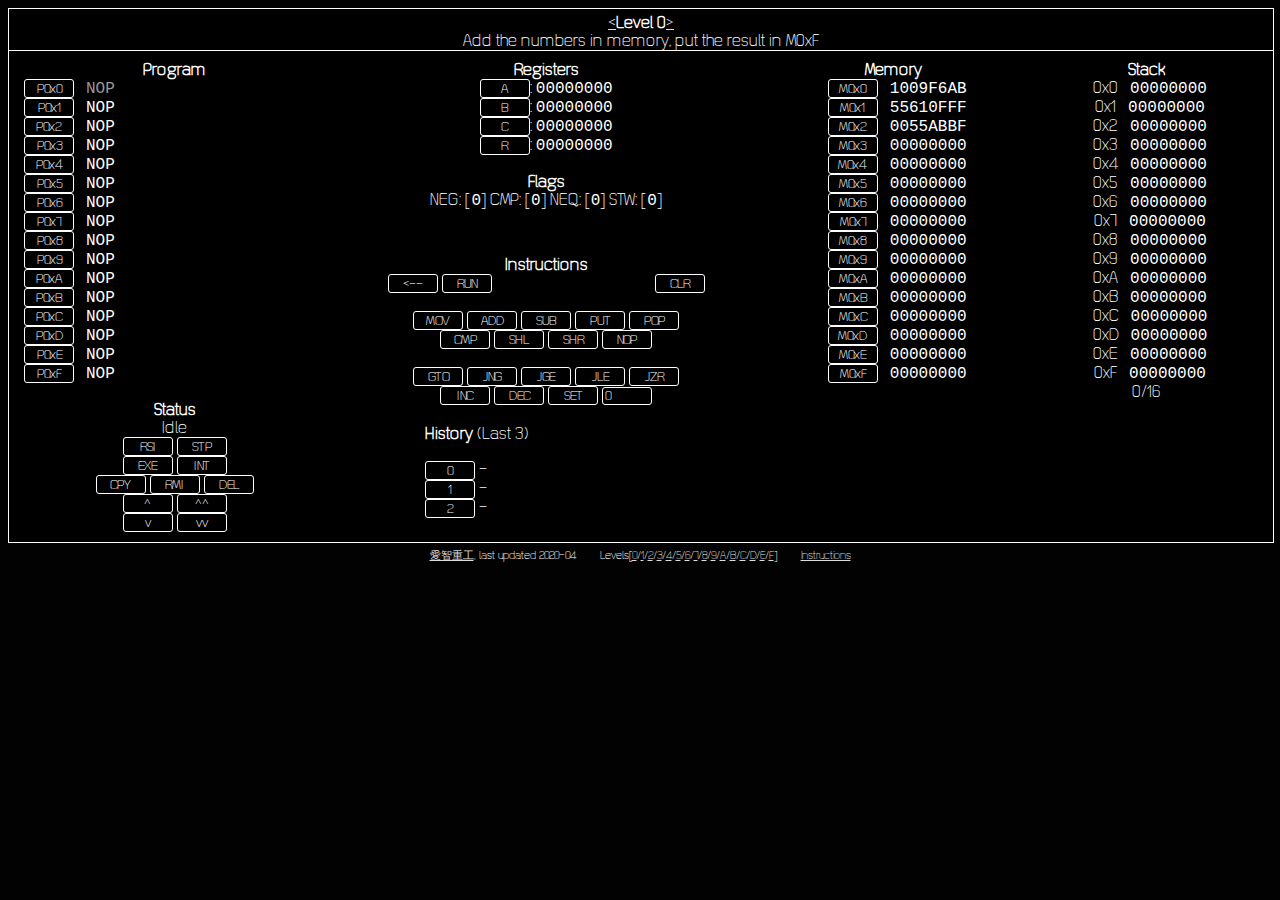
==== commit bae6bb97: "Added levels" ====
--- a/index.html
+++ b/index.html
@@ -7,7 +7,7 @@
 <body bgcolor="#020202">
 <div id="everything">
   <a href="prevlv">&lt;</a> <b>Level <div id="levelno"></div></b> <a href="nextlv">&gt;</a><br/>
-  Goal: <div id="goal"></div> <br/>
+  <div id="goal"></div> <br/>
 
   <div id="program">
 
--- a/res/styles.css
+++ b/res/styles.css
@@ -114,12 +114,13 @@
 }
 
 #levels{
+  font-size: 11;
+  font-family: quizma;
   width: 100%;
   bottom: 0px;
   color:white;
   padding-top: 5px;
   padding-bottom: 5px;
-/*  border: 1px solid;*/  
   margin-left: -1px;
   position:relative;
   margin: auto;
@@ -134,8 +135,7 @@
 }
 
 #programdata{
-/*  width: 65%;
-*/  text-transform: uppercase;
+  text-transform: uppercase;
   display: inline-block;
   font-family: 'courier';
 }
